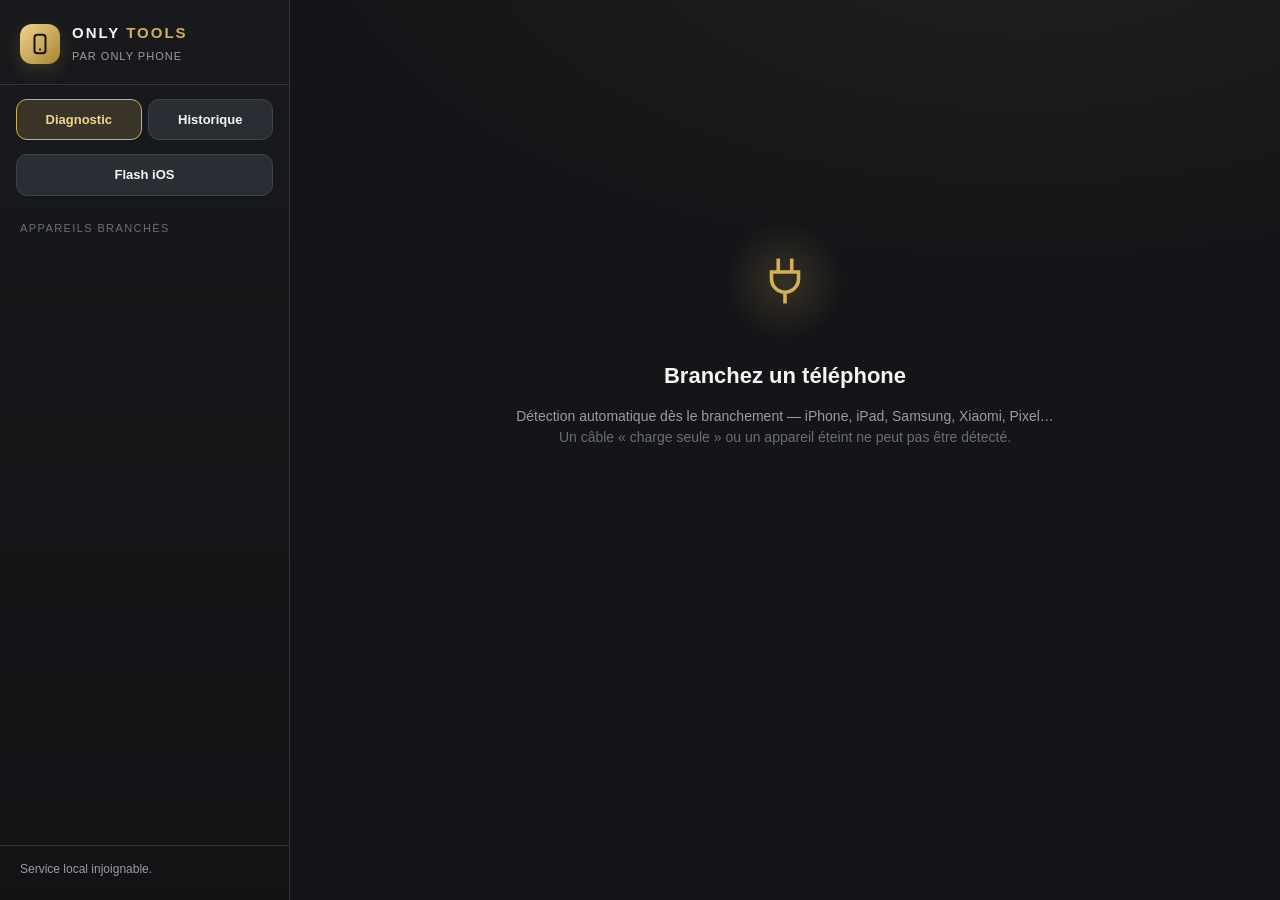
==== onlyphone/web/index.html @ 9b594a97 "Code et construction de l'installateur Windows" ====
<!doctype html>
<html lang="fr"><head><meta charset="utf-8"><meta name="viewport" content="width=device-width,initial-scale=1">
<title>Only Tools</title><link rel="stylesheet" href="style.css"></head>
<body>
<div class="app">
  <aside class="side">
    <div class="brand"><div class="logo"><svg viewBox="0 0 24 24" fill="none" stroke="currentColor" stroke-width="2.2"><rect x="6" y="2" width="12" height="20" rx="3"/><path d="M11 18h2"/></svg></div>
      <div><b>ONLY <span>TOOLS</span></b><small>par Only Phone</small></div></div>
    <div class="navs"><button id="tab-diag" class="active">Diagnostic</button><button id="tab-hist">Historique</button></div>
    <div class="navs" style="padding-top:0"><button id="tab-flash">Flash iOS</button></div>
    <div class="sec-title">Appareils branchés</div>
    <div id="devlist" class="devlist"></div>
    <div class="side-foot"><div id="toolsinfo"></div><div id="upd" style="margin-top:8px"></div></div>
  </aside>

  <main class="main">
    <div class="wrap" id="view-diag">
      <div id="nodevice" class="empty"><div>
        <div class="plug" style="margin:auto"><svg viewBox="0 0 24 24" fill="none" stroke="currentColor" stroke-width="1.6"><path d="M9 2v6M15 2v6M6 8h12v3a6 6 0 0 1-12 0V8zM12 17v5"/></svg></div>
        <h1>Branchez un téléphone</h1>
        <p>Détection automatique dès le branchement — iPhone, iPad, Samsung, Xiaomi, Pixel…<br>
        <span style="color:var(--dim)">Un câble « charge seule » ou un appareil éteint ne peut pas être détecté.</span></p></div></div>

      <div id="device" class="hidden">
        <div class="card"><div class="hero">
          <div id="phone-art" class="phone-art"></div>
          <div><h1 id="d-title"></h1><div class="sub" id="d-sub"></div><div class="chips" id="d-chips"></div></div>
          <div class="actions">
            <button id="btn-exitrec" class="primary hidden">Sortir du mode Récupération</button>
            <button id="btn-pair" class="hidden">Demander l'autorisation (« Se fier »)</button>
            <button id="btn-diag" class="primary">Diagnostic complet</button>
            <button id="btn-charge">Test de charge (20 s)</button>
            <button id="btn-export" class="ghost">Exporter le rapport</button>
          </div></div>
          <div id="d-hints" style="margin-top:12px"></div><div id="d-flash"></div>
          <div class="row" id="bl-row" style="margin-top:12px">
            <b style="color:var(--gold)">Blacklist</b><span id="bl-status"></span>
            <input id="bl-imei" placeholder="IMEI (15 chiffres)" maxlength="15" style="width:190px">
            <button id="bl-check">Vérifier</button>
            <button id="bl-clean" class="hidden">Clean</button><button id="bl-bad" class="hidden">Blacklisté</button></div>
        </div>

        <div class="card"><h2><svg viewBox="0 0 24 24" fill="none" stroke="currentColor" stroke-width="2"><rect x="2" y="7" width="18" height="10" rx="2"/><path d="M22 11v2"/></svg>Batterie</h2><div id="battery"></div></div>

        <div class="card hidden" id="panic-card"><h2>Panics (redémarrages) — surveillance automatique</h2><div id="panic-auto"></div></div>

        <div class="card hidden" id="charge-card"><h2>Test de charge</h2>
          <svg id="chart" class="chart" viewBox="0 0 600 170" preserveAspectRatio="none"></svg>
          <div id="charge-sum" class="note"></div></div>

        <div class="card"><h2>Informations appareil</h2><div class="grid" id="d-grid"></div></div>

        <div class="card hidden" id="progress-panel"><h2>Diagnostic en cours</h2>
          <div class="bar"><i id="bar" style="width:0"></i></div><p id="step" class="note"></p></div>

        <div id="results" class="hidden">
          <div class="card"><h2>Causes possibles &amp; recommandations</h2><div id="hyps"></div></div>
          <div class="two">
            <div class="card"><h2>Indices observés</h2><div id="evidence"></div></div>
            <div class="card"><h2>Rapports de panic iPhone</h2><div id="panics"><p class="note">Non applicable.</p></div></div>
          </div>
          <div class="card" id="tests-card"><h2>Tests guidés</h2><div id="tests"></div>
            <div class="row" style="margin-top:14px;justify-content:flex-end"><button id="btn-save-tests">Enregistrer les tests</button>
            <button id="btn-pdf" class="primary">Rapport PDF</button></div></div>
          <div class="card"><h2>Limites de ce diagnostic</h2><ul id="limits" class="note"></ul></div>
        </div>
        <div class="card"><div class="row"><input id="ticket" placeholder="Réf. ticket (facultatif)" maxlength="60" style="flex:1">
          <label class="note" style="margin:0"><input type="checkbox" id="consent"> Conserver les journaux bruts (consentement client)</label></div></div>
      </div>
    </div>

    <div class="wrap hidden" id="view-flash">
      <div id="f-last"></div>
      <div class="card"><h2>Appareil cible</h2><div id="f-target"></div>
        <div class="row" style="margin-top:12px">
          <button id="f-enter">Entrer en mode Récupération</button><button id="f-exit">Sortir du mode Récupération / DFU</button>
          <button id="f-detect">Détecter un iPhone en Récupération / DFU</button></div>
        <div class="hyp" style="margin-top:14px"><h3>Restauration Apple (même moteur que le Finder) — DFU, Récupération, « Debug USB »</h3>
          <div id="cfg-box" class="note"></div></div>
        <details style="margin-top:12px"><summary class="note" style="cursor:pointer">Guide : mettre l'iPhone en mode DFU (impossible par logiciel)</summary>
          <ul class="note">
            <li><b>iPhone 8 et ultérieurs (SE 2/3 inclus)</b> : branché, appuyer/relâcher Volume +, appuyer/relâcher Volume −, maintenir le bouton latéral ~10 s jusqu'à l'écran noir, puis maintenir aussi Volume − 5 s, relâcher le bouton latéral en gardant Volume − ~10 s. Écran noir = DFU ; logo câble = Récupération.</li>
            <li><b>iPhone 7 / 7 Plus</b> : maintenir bouton latéral + Volume − 8 s, relâcher le latéral en gardant Volume − ~10 s.</li>
            <li><b>iPhone 6s et antérieurs</b> : maintenir bouton principal + bouton latéral/haut 8 s, relâcher le latéral en gardant le bouton principal ~10 s.</li>
            <li>Puis cliquer « Détecter un iPhone en Récupération / DFU ».</li></ul></details></div>
      <div class="card"><h2>iPhone qui ne démarre pas — assistant panne</h2>
        <div class="row"><input id="dp-code" placeholder="Code d'erreur Finder/iTunes (ex. 4013)" style="width:260px">
          <select id="dp-amp" style="background:var(--bg2);color:var(--text);border:1px solid var(--line2);border-radius:10px;padding:9px"><option value="">Ampèremètre : non mesuré</option></select>
          <button id="dp-go">Analyser</button></div>
        <div id="dp-res"></div></div>
      <div class="card"><h2>Firmwares disponibles (serveurs Apple)</h2>
        <p class="note">Seuls les firmwares <b>signés</b> par Apple peuvent être installés. Taille : 6 à 12 Go chacun.</p><div id="f-list" class="note">Sélectionnez un iPhone.</div></div>
      <div class="card"><h2>Bibliothèque locale</h2><div id="f-lib"></div><p class="note" id="f-dir"></p></div>
      <div class="card"><h2>Lancer le flash</h2>
        <div class="row"><label><input type="radio" name="f-mode" value="restore-update" checked> <b>Conserver les données</b> (mise à jour / réparation iOS)</label>
          <label><input type="radio" name="f-mode" value="restore-erase"> <b>Effacer tout</b> (restauration usine)</label></div>
        <div class="alert warn" style="margin-top:10px"><div>Avant de flasher : sauvegarde du client, batterie ≥ 30 %, câble d'origine, ne pas débrancher.
          L'effacement est <b>irréversible</b>. Après une restauration, le verrouillage d'activation iCloud reste actif : le client doit connaître son identifiant Apple.</div></div>
        <div class="row" style="margin-top:10px"><input id="f-confirm" placeholder="Tapez FLASH pour confirmer" style="flex:1"><button id="f-go" class="primary">Lancer le flash</button></div>
        <p class="note" id="f-phrase"></p>
        <div id="f-prog" class="hidden"><div class="bar"><i id="f-bar" style="width:0"></i></div><p class="note" id="f-step"></p></div></div>
    </div>

    <div class="wrap hidden" id="view-hist">
      <div class="card"><h2>Historique local</h2>
        <div class="row"><input id="h-q" placeholder="Marque, modèle, ticket…" style="flex:1"><input id="h-date" type="date"><button id="h-go" class="primary">Rechercher</button></div>
        <table style="margin-top:14px"><thead><tr><th>Date</th><th>Appareil</th><th>Type</th><th>Ticket</th><th>Causes / résultat</th><th></th></tr></thead><tbody id="h-rows"></tbody></table>
      </div>
    </div>
  </main>
</div>
<div id="toast"></div>
<script src="app.js"></script>
</body></html>
---- onlyphone/web/style.css ----
:root{
  --bg:#141518;--bg2:#1b1d21;--card:#212328;--card2:#2a2d33;--line:#33363d;--line2:#3e424a;
  --text:#f5f5f4;--muted:#9a9ca3;--dim:#6b6e76;
  --gold:#d4af5a;--gold2:#f0d48e;--gold3:#a8842f;--goldglow:rgba(212,175,90,.18);
  --ok:#4ade80;--okbg:rgba(74,222,128,.12);--warn:#fbbf24;--warnbg:rgba(251,191,36,.12);
  --bad:#f87171;--badbg:rgba(248,113,113,.12);--info:#93c5fd;--infobg:rgba(147,197,253,.12);
  --r:16px;--shadow:0 10px 30px rgba(0,0,0,.35);
}
*{box-sizing:border-box}
html,body{height:100%}
body{margin:0;background:radial-gradient(1200px 600px at 80% -10%,rgba(212,175,90,.07),transparent 60%),var(--bg);
  color:var(--text);font:14px/1.5 -apple-system,BlinkMacSystemFont,"SF Pro Text","Segoe UI",Roboto,sans-serif;-webkit-font-smoothing:antialiased}
.app{display:grid;grid-template-columns:290px 1fr;height:100vh}
/* ---- Barre latérale ---- */
.side{background:linear-gradient(180deg,#18191c,#121315);border-right:1px solid var(--line);display:flex;flex-direction:column;min-height:0}
.brand{padding:22px 20px 18px;display:flex;align-items:center;gap:12px;border-bottom:1px solid var(--line)}
.logo{width:40px;height:40px;border-radius:12px;background:linear-gradient(135deg,var(--gold2),var(--gold3));display:grid;place-items:center;
  box-shadow:0 6px 18px var(--goldglow)}
.logo svg{width:22px;height:22px;color:#1a1408}
.brand b{display:block;font-size:15px;letter-spacing:2px}.brand b span{color:var(--gold)}
.brand small{color:var(--muted);font-size:11px;letter-spacing:1px;text-transform:uppercase}
.navs{display:flex;gap:6px;padding:14px 16px}
.navs button{flex:1}
.sec-title{font-size:11px;text-transform:uppercase;letter-spacing:1.4px;color:var(--dim);padding:6px 20px;margin-top:4px}
.devlist{padding:4px 12px;overflow:auto;flex:1}
.dev{display:flex;gap:12px;align-items:center;padding:12px;border-radius:14px;cursor:pointer;border:1px solid transparent;margin-bottom:6px;transition:.15s}
.dev:hover{background:var(--card)}
.dev.sel{background:linear-gradient(135deg,rgba(212,175,90,.14),rgba(212,175,90,.04));border-color:rgba(212,175,90,.45)}
.dev .ic{width:38px;height:38px;border-radius:11px;background:var(--card2);display:grid;place-items:center;flex:none}
.dev .ic svg{width:20px;height:20px;color:var(--gold)}
.dev b{display:block;font-size:13.5px;white-space:nowrap;overflow:hidden;text-overflow:ellipsis;max-width:170px}
.dev small{color:var(--muted);font-size:12px}
.side-foot{padding:14px 20px;border-top:1px solid var(--line);font-size:12px;color:var(--muted)}
.tool{display:flex;justify-content:space-between;margin:3px 0}.tool i{font-style:normal}
.dot{display:inline-block;width:8px;height:8px;border-radius:50%;margin-right:6px;background:var(--dim)}
.dot.on{background:var(--ok);box-shadow:0 0 8px var(--ok)}.dot.off{background:var(--bad)}
/* ---- Contenu ---- */
.main{overflow:auto;padding:26px 30px 60px}
.wrap{max-width:1180px;margin:auto}
.card{background:linear-gradient(180deg,var(--card),#1e2025);border:1px solid var(--line);border-radius:var(--r);padding:20px 22px;box-shadow:var(--shadow);margin-bottom:18px}
.card h2{margin:0 0 14px;font-size:12px;letter-spacing:1.6px;text-transform:uppercase;color:var(--gold);display:flex;align-items:center;gap:8px}
.card h2 svg{width:16px;height:16px}
.hero{display:grid;grid-template-columns:auto 1fr auto;gap:22px;align-items:center}
.phone-art{width:78px;height:132px;border-radius:18px;border:2px solid var(--line2);background:linear-gradient(160deg,#2c2f36,#17181b);position:relative;box-shadow:inset 0 0 0 4px #0e0f11}
.phone-art:after{content:"";position:absolute;top:8px;left:50%;transform:translateX(-50%);width:26px;height:6px;border-radius:4px;background:#0e0f11}
.phone-art.android:after{width:7px;height:7px;border-radius:50%}
.hero h1{margin:0;font-size:26px;letter-spacing:.2px}
.hero .sub{color:var(--muted);margin-top:4px}
.chips{display:flex;gap:8px;flex-wrap:wrap;margin-top:12px}
.pill{display:inline-flex;align-items:center;gap:6px;padding:4px 11px;border-radius:999px;font-size:12px;font-weight:600;border:1px solid transparent}
.pill.ok{background:var(--okbg);color:var(--ok);border-color:rgba(74,222,128,.3)}
.pill.warn{background:var(--warnbg);color:var(--warn);border-color:rgba(251,191,36,.3)}
.pill.bad{background:var(--badbg);color:var(--bad);border-color:rgba(248,113,113,.3)}
.pill.info{background:var(--infobg);color:var(--info);border-color:rgba(147,197,253,.3)}
.pill.gold{background:var(--goldglow);color:var(--gold2);border-color:rgba(212,175,90,.35)}
.actions{display:flex;flex-direction:column;gap:8px;min-width:210px}
button,.btn{font:inherit;font-weight:600;font-size:13px;border-radius:11px;padding:10px 16px;cursor:pointer;border:1px solid var(--line2);
  background:var(--card2);color:var(--text);transition:.15s;display:inline-flex;align-items:center;justify-content:center;gap:8px;text-decoration:none}
button:hover,.btn:hover{border-color:var(--gold);color:var(--gold2)}
button:disabled{opacity:.4;cursor:not-allowed;border-color:var(--line2);color:var(--text)}
button.primary{background:linear-gradient(135deg,var(--gold2),var(--gold) 55%,var(--gold3));color:#1b1406;border:0;box-shadow:0 8px 22px var(--goldglow)}
button.primary:hover{filter:brightness(1.07);color:#1b1406}
button.ghost{background:transparent}
.navs button.active{border-color:var(--gold);color:var(--gold2);background:var(--goldglow)}
.grid{display:grid;grid-template-columns:repeat(auto-fill,minmax(190px,1fr));gap:10px}
.kv{background:var(--bg2);border:1px solid var(--line);border-radius:12px;padding:11px 13px;min-width:0}
.kv span{display:block;color:var(--muted);font-size:11.5px;margin-bottom:2px}
.kv b{font-size:14.5px;word-break:break-all}
.kv .copy{cursor:copy}.kv .copy:hover{color:var(--gold2)}
.na{color:var(--dim);font-weight:500}
/* ---- Batterie ---- */
.bat{display:grid;grid-template-columns:auto auto 1fr;gap:26px;align-items:center}
.gauge{position:relative;width:150px;height:150px}
.gauge svg{transform:rotate(-90deg)}
.gauge .val{position:absolute;inset:0;display:grid;place-items:center;text-align:center}
.gauge .val b{font-size:30px;display:block;line-height:1}.gauge .val small{color:var(--muted);font-size:11.5px}
.bat-side{display:grid;grid-template-columns:repeat(auto-fill,minmax(150px,1fr));gap:10px}
.note{font-size:12.5px;color:var(--muted);margin-top:12px}
.alert{display:flex;gap:10px;align-items:flex-start;padding:10px 13px;border-radius:11px;margin:7px 0;font-size:13.5px}
.alert.warn{background:var(--warnbg);border:1px solid rgba(251,191,36,.25)}
.alert.bad{background:var(--badbg);border:1px solid rgba(248,113,113,.25)}
.alert.info{background:var(--infobg);border:1px solid rgba(147,197,253,.2)}
.alert svg{width:17px;height:17px;flex:none;margin-top:2px}
/* ---- Progression / résultats ---- */
.bar{height:8px;background:var(--bg2);border-radius:99px;overflow:hidden;border:1px solid var(--line)}
.bar i{display:block;height:100%;background:linear-gradient(90deg,var(--gold3),var(--gold2));transition:width .4s}
.hyp{border:1px solid var(--line);border-left:4px solid var(--dim);border-radius:12px;padding:14px 16px;margin-bottom:10px;background:var(--bg2)}
.hyp.c-élevée{border-left-color:var(--bad)}.hyp.c-moyenne{border-left-color:var(--warn)}.hyp.c-faible{border-left-color:var(--info)}
.hyp h3{margin:0 0 6px;font-size:15px;display:flex;gap:10px;align-items:center;flex-wrap:wrap}
.hyp ol{margin:8px 0 0;padding-left:20px;color:#d6d6d4}.hyp .ev{color:var(--muted);font-size:13px}
.test{display:grid;grid-template-columns:1fr 230px;gap:14px;padding:14px 0;border-bottom:1px solid var(--line)}
.test:last-child{border-bottom:0}.test p{margin:3px 0;color:var(--muted);font-size:13px}
.seg{display:flex;border:1px solid var(--line2);border-radius:10px;overflow:hidden}
.seg label{flex:1;text-align:center;padding:6px 0;font-size:12px;cursor:pointer;color:var(--muted)}
.seg input{display:none}.seg input:checked+span{color:#1b1406;background:var(--gold);display:block;margin:-6px 0;padding:6px 0;font-weight:700}
.seg label+label{border-left:1px solid var(--line2)}
input[type=text],input:not([type]),input[type=date]{background:var(--bg2);color:var(--text);border:1px solid var(--line2);border-radius:10px;padding:9px 12px;font:inherit}
input:focus{outline:none;border-color:var(--gold)}
.row{display:flex;gap:10px;align-items:center;flex-wrap:wrap}
.chart{width:100%;height:170px;background:var(--bg2);border:1px solid var(--line);border-radius:12px}
.panic{padding:10px 12px;border:1px solid var(--line);border-radius:10px;margin-bottom:6px;background:var(--bg2);font-size:13px}
.panic code{color:var(--gold2);font-size:12px;word-break:break-all}
table{width:100%;border-collapse:collapse}td,th{padding:11px 10px;border-bottom:1px solid var(--line);text-align:left}
th{color:var(--muted);font-weight:600;font-size:12px;text-transform:uppercase;letter-spacing:1px}
tr:hover td{background:rgba(255,255,255,.02)}
.empty{display:grid;place-items:center;text-align:center;min-height:70vh;color:var(--muted)}
.empty .plug{width:120px;height:120px;border-radius:50%;display:grid;place-items:center;background:radial-gradient(circle,var(--goldglow),transparent 70%);
  animation:pulse 2.4s ease-in-out infinite}
.empty .plug svg{width:54px;height:54px;color:var(--gold)}
.empty h1{color:var(--text);font-size:22px;margin:18px 0 6px}
@keyframes pulse{0%,100%{transform:scale(1);opacity:.85}50%{transform:scale(1.08);opacity:1}}
#toast{position:fixed;right:22px;bottom:22px;display:flex;flex-direction:column;gap:8px;z-index:9}
#toast div{background:var(--card);border:1px solid var(--line2);border-left:3px solid var(--gold);padding:11px 15px;border-radius:12px;box-shadow:var(--shadow);animation:in .25s}
@keyframes in{from{transform:translateY(8px);opacity:0}}
.hidden{display:none!important}
.two{display:grid;grid-template-columns:1fr 1fr;gap:18px}
@media(max-width:980px){.app{grid-template-columns:1fr;height:auto}.side{border-right:0;border-bottom:1px solid var(--line)}.devlist{max-height:200px}.main{overflow:visible}.hero{grid-template-columns:1fr}.bat{grid-template-columns:1fr}.two{grid-template-columns:1fr}}
::-webkit-scrollbar{width:10px}::-webkit-scrollbar-thumb{background:#2c2f35;border-radius:10px}
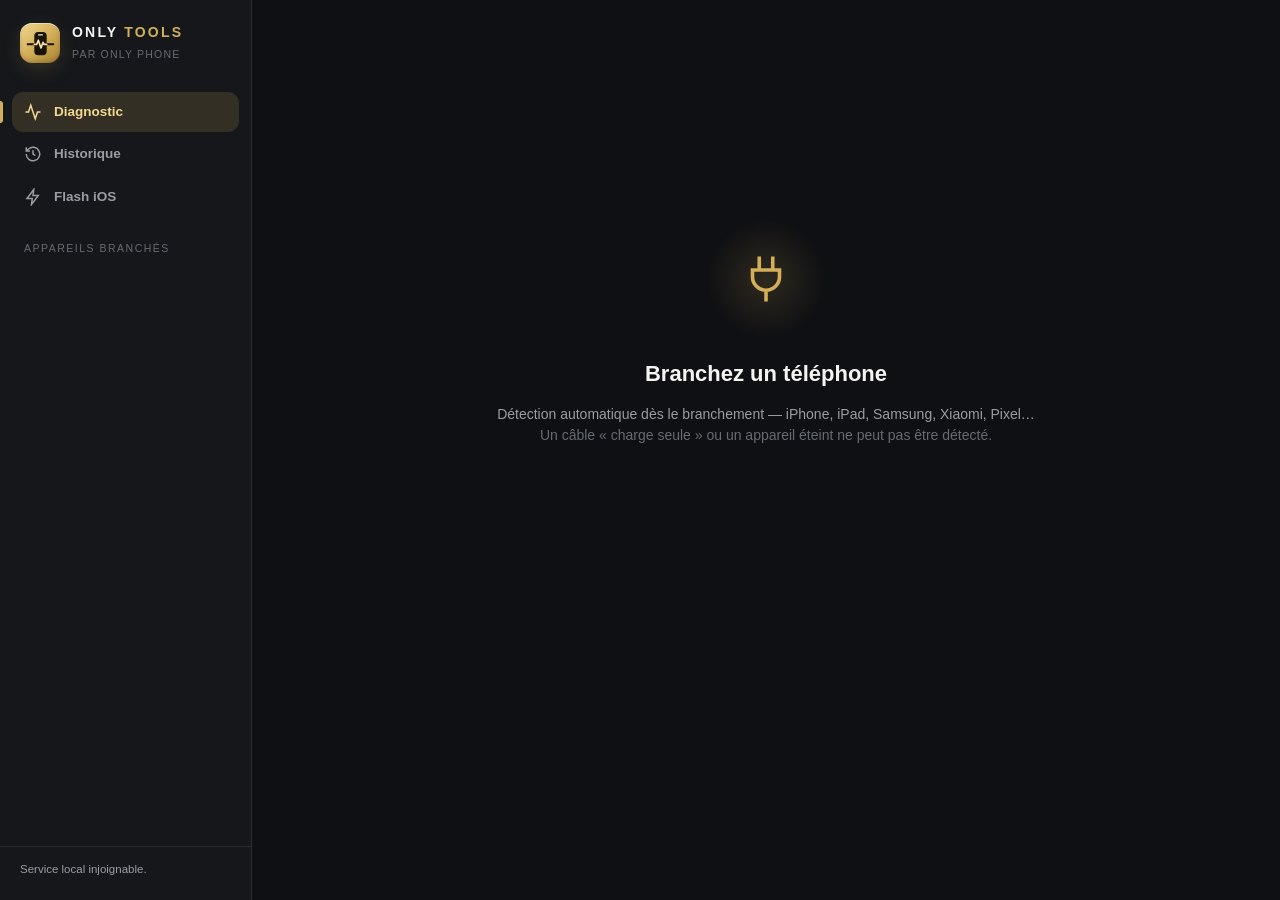
==== commit ef81e96f: "Only Tools 0.6.4 Co-Authored-By: Claude Opus 5.5 <noreply@anthropic.com>" ====
--- a/onlyphone/web/index.html
+++ b/onlyphone/web/index.html
@@ -4,11 +4,16 @@
 <body>
 <div class="app">
   <aside class="side">
-    <div class="brand"><div class="logo"><svg viewBox="0 0 24 24" fill="none" stroke="currentColor" stroke-width="2.2"><rect x="6" y="2" width="12" height="20" rx="3"/><path d="M11 18h2"/></svg></div>
+    <div class="brand"><div class="logo"><svg viewBox="0 0 40 40" fill="none" stroke-linecap="round" stroke-linejoin="round"><rect x="12" y="5" width="16" height="30" rx="5" fill="#1a1408"/>
+      <path d="M17.5 9h5" stroke="#f6e2a8" stroke-width="1.6"/><path d="M3.5 21H12M28 21h8.5" stroke="#1a1408" stroke-width="2.6"/>
+      <path d="M12 21h3.2l2-5.2 3.4 10 2.6-7.2 1.4 2.4H28" stroke="#f6e2a8" stroke-width="2.2"/></svg></div>
       <div><b>ONLY <span>TOOLS</span></b><small>par Only Phone</small></div></div>
-    <div class="navs"><button id="tab-diag" class="active">Diagnostic</button><button id="tab-hist">Historique</button></div>
-    <div class="navs" style="padding-top:0"><button id="tab-flash">Flash iOS</button></div>
-    <div class="sec-title">Appareils branchés</div>
+    <nav class="nav">
+      <button id="tab-diag" class="active"><svg viewBox="0 0 24 24" fill="none" stroke="currentColor" stroke-width="2"><path d="M22 12h-4l-3 9L9 3l-3 9H2"/></svg>Diagnostic</button>
+      <button id="tab-hist"><svg viewBox="0 0 24 24" fill="none" stroke="currentColor" stroke-width="2"><path d="M3 12a9 9 0 1 0 3-6.7L3 8"/><path d="M3 3v5h5M12 7v5l3 2"/></svg>Historique</button>
+      <button id="tab-flash"><svg viewBox="0 0 24 24" fill="none" stroke="currentColor" stroke-width="2"><path d="M13 2 4 14h7l-1 8 9-12h-7z"/></svg>Flash iOS</button>
+    </nav>
+    <div class="sec-title" id="dev-count">Appareils branchés</div>
     <div id="devlist" class="devlist"></div>
     <div class="side-foot"><div id="toolsinfo"></div><div id="upd" style="margin-top:8px"></div></div>
   </aside>
@@ -22,17 +27,18 @@
         <span style="color:var(--dim)">Un câble « charge seule » ou un appareil éteint ne peut pas être détecté.</span></p></div></div>
 
       <div id="device" class="hidden">
-        <div class="card"><div class="hero">
-          <div id="phone-art" class="phone-art"></div>
-          <div><h1 id="d-title"></h1><div class="sub" id="d-sub"></div><div class="chips" id="d-chips"></div></div>
+        <div class="card herocard"><div class="hero">
+          <div class="photo-wrap"><img id="phone-img" class="photo hidden" alt=""><div id="phone-art" class="phone-art"></div></div>
+          <div><h1 id="d-title"></h1><div class="sub" id="d-sub"></div><div class="chips" id="d-chips"></div>
           <div class="actions">
             <button id="btn-exitrec" class="primary hidden">Sortir du mode Récupération</button>
             <button id="btn-pair" class="hidden">Demander l'autorisation (« Se fier »)</button>
-            <button id="btn-diag" class="primary">Diagnostic complet</button>
-            <button id="btn-charge">Test de charge (20 s)</button>
-            <button id="btn-export" class="ghost">Exporter le rapport</button>
+            <button id="btn-diag" class="primary"><svg viewBox="0 0 24 24" fill="none" stroke="currentColor" stroke-width="2.2"><path d="M22 12h-4l-3 9L9 3l-3 9H2"/></svg>Diagnostic complet</button>
+            <button id="btn-charge"><svg viewBox="0 0 24 24" fill="none" stroke="currentColor" stroke-width="2"><path d="M13 2 4 14h7l-1 8 9-12h-7z"/></svg>Test de charge (20 s)</button>
+            <button id="btn-export" class="ghost"><svg viewBox="0 0 24 24" fill="none" stroke="currentColor" stroke-width="2"><path d="M6 9V2h12v7M6 18H4a2 2 0 0 1-2-2v-5a2 2 0 0 1 2-2h16a2 2 0 0 1 2 2v5a2 2 0 0 1-2 2h-2"/><rect x="6" y="14" width="12" height="8"/></svg>Rapport PDF</button>
           </div></div>
-          <div id="d-hints" style="margin-top:12px"></div><div id="d-flash"></div>
+          <div class="score hidden" id="hero-score"></div></div>
+          <div id="d-hints" style="margin-top:12px"></div><div id="d-flash"></div><div id="d-loop"></div>
           <div class="row" id="bl-row" style="margin-top:12px">
             <b style="color:var(--gold)">Blacklist</b><span id="bl-status"></span>
             <input id="bl-imei" placeholder="IMEI (15 chiffres)" maxlength="15" style="width:190px">
@@ -42,27 +48,32 @@
 
         <div class="card"><h2><svg viewBox="0 0 24 24" fill="none" stroke="currentColor" stroke-width="2"><rect x="2" y="7" width="18" height="10" rx="2"/><path d="M22 11v2"/></svg>Batterie</h2><div id="battery"></div></div>
 
-        <div class="card hidden" id="panic-card"><h2>Panics (redémarrages) — surveillance automatique</h2><div id="panic-auto"></div></div>
+        <div class="card hidden" id="panic-card"><h2><svg viewBox="0 0 24 24" fill="none" stroke="currentColor" stroke-width="2"><path d="M21 12a9 9 0 1 1-3-6.7L21 8M21 3v5h-5"/></svg>Panics (redémarrages) — surveillance automatique</h2><div id="panic-auto"></div></div>
 
-        <div class="card hidden" id="charge-card"><h2>Test de charge</h2>
+        <div class="card hidden" id="charge-card"><h2><svg viewBox="0 0 24 24" fill="none" stroke="currentColor" stroke-width="2"><path d="M13 2 4 14h7l-1 8 9-12h-7z"/></svg>Test de charge</h2>
           <svg id="chart" class="chart" viewBox="0 0 600 170" preserveAspectRatio="none"></svg>
           <div id="charge-sum" class="note"></div></div>
 
-        <div class="card"><h2>Informations appareil</h2><div class="grid" id="d-grid"></div></div>
+        <div class="card"><h2><svg viewBox="0 0 24 24" fill="none" stroke="currentColor" stroke-width="2"><rect x="6" y="2" width="12" height="20" rx="3"/><path d="M11 18h2"/></svg>Informations appareil</h2><div class="grid" id="d-grid"></div></div>
 
-        <div class="card hidden" id="progress-panel"><h2>Diagnostic en cours</h2>
+        <div class="card hidden" id="progress-panel"><h2><svg viewBox="0 0 24 24" fill="none" stroke="currentColor" stroke-width="2"><path d="M22 12h-4l-3 9L9 3l-3 9H2"/></svg>Diagnostic en cours</h2>
           <div class="bar"><i id="bar" style="width:0"></i></div><p id="step" class="note"></p></div>
 
         <div id="results" class="hidden">
-          <div class="card"><h2>Causes possibles &amp; recommandations</h2><div id="hyps"></div></div>
+          <div class="three">
+            <div class="card"><h2><svg viewBox="0 0 24 24" fill="none" stroke="currentColor" stroke-width="2"><path d="M3 3v18h18M7 14l4-4 3 3 5-6"/></svg><span id="score-title">Bilan</span></h2><div id="score"></div></div>
+            <div class="card"><h2><svg viewBox="0 0 24 24" fill="none" stroke="currentColor" stroke-width="2"><path d="M12 2 4 6v6c0 5 3.5 9 8 10 4.5-1 8-5 8-10V6z"/></svg>Pièces d'origine (indices)</h2><div id="auth"></div></div>
+            <div class="card"><h2><svg viewBox="0 0 24 24" fill="none" stroke="currentColor" stroke-width="2"><path d="M10.3 3.9 1.8 18a2 2 0 0 0 1.7 3h17a2 2 0 0 0 1.7-3L13.7 3.9a2 2 0 0 0-3.4 0zM12 9v4M12 17h.01"/></svg>Pannes connues du modèle</h2><div id="faults"></div></div>
+          </div>
+          <div class="card"><h2><svg viewBox="0 0 24 24" fill="none" stroke="currentColor" stroke-width="2"><circle cx="11" cy="11" r="7"/><path d="m20 20-3.5-3.5"/></svg>Causes possibles &amp; recommandations</h2><div id="hyps"></div></div>
           <div class="two">
-            <div class="card"><h2>Indices observés</h2><div id="evidence"></div></div>
-            <div class="card"><h2>Rapports de panic iPhone</h2><div id="panics"><p class="note">Non applicable.</p></div></div>
+            <div class="card"><h2><svg viewBox="0 0 24 24" fill="none" stroke="currentColor" stroke-width="2"><path d="M9 11l3 3L22 4"/><path d="M21 12v7a2 2 0 0 1-2 2H5a2 2 0 0 1-2-2V5a2 2 0 0 1 2-2h11"/></svg>Indices observés</h2><div id="evidence"></div></div>
+            <div class="card"><h2><svg viewBox="0 0 24 24" fill="none" stroke="currentColor" stroke-width="2"><path d="M21 12a9 9 0 1 1-3-6.7L21 8M21 3v5h-5"/></svg>Rapports de panic iPhone</h2><div id="panics"><p class="note">Non applicable.</p></div></div>
           </div>
-          <div class="card" id="tests-card"><h2>Tests guidés</h2><div id="tests"></div>
+          <div class="card" id="tests-card"><h2><svg viewBox="0 0 24 24" fill="none" stroke="currentColor" stroke-width="2"><path d="M9 6h12M9 12h12M9 18h12M4 6h.01M4 12h.01M4 18h.01"/></svg>Tests guidés</h2><div id="tests"></div>
             <div class="row" style="margin-top:14px;justify-content:flex-end"><button id="btn-save-tests">Enregistrer les tests</button>
             <button id="btn-pdf" class="primary">Rapport PDF</button></div></div>
-          <div class="card"><h2>Limites de ce diagnostic</h2><ul id="limits" class="note"></ul></div>
+          <div class="card"><h2><svg viewBox="0 0 24 24" fill="none" stroke="currentColor" stroke-width="2"><circle cx="12" cy="12" r="9"/><path d="M12 11v6M12 7h.01"/></svg>Limites de ce diagnostic</h2><ul id="limits" class="note"></ul></div>
         </div>
         <div class="card"><div class="row"><input id="ticket" placeholder="Réf. ticket (facultatif)" maxlength="60" style="flex:1">
           <label class="note" style="margin:0"><input type="checkbox" id="consent"> Conserver les journaux bruts (consentement client)</label></div></div>
@@ -70,8 +81,8 @@
     </div>
 
     <div class="wrap hidden" id="view-flash">
-      <div id="f-last"></div>
-      <div class="card"><h2>Appareil cible</h2><div id="f-target"></div>
+      <div id="f-last"></div><div id="f-loop"></div>
+      <div class="card"><h2><svg viewBox="0 0 24 24" fill="none" stroke="currentColor" stroke-width="2"><rect x="6" y="2" width="12" height="20" rx="3"/><path d="M11 18h2"/></svg>Appareil cible</h2><div id="f-target"></div>
         <div class="row" style="margin-top:12px">
           <button id="f-enter">Entrer en mode Récupération</button><button id="f-exit">Sortir du mode Récupération / DFU</button>
           <button id="f-detect">Détecter un iPhone en Récupération / DFU</button></div>
@@ -83,15 +94,15 @@
             <li><b>iPhone 7 / 7 Plus</b> : maintenir bouton latéral + Volume − 8 s, relâcher le latéral en gardant Volume − ~10 s.</li>
             <li><b>iPhone 6s et antérieurs</b> : maintenir bouton principal + bouton latéral/haut 8 s, relâcher le latéral en gardant le bouton principal ~10 s.</li>
             <li>Puis cliquer « Détecter un iPhone en Récupération / DFU ».</li></ul></details></div>
-      <div class="card"><h2>iPhone qui ne démarre pas — assistant panne</h2>
+      <div class="card"><h2><svg viewBox="0 0 24 24" fill="none" stroke="currentColor" stroke-width="2"><path d="M10.3 3.9 1.8 18a2 2 0 0 0 1.7 3h17a2 2 0 0 0 1.7-3L13.7 3.9a2 2 0 0 0-3.4 0zM12 9v4M12 17h.01"/></svg>iPhone qui ne démarre pas — assistant panne</h2>
         <div class="row"><input id="dp-code" placeholder="Code d'erreur Finder/iTunes (ex. 4013)" style="width:260px">
           <select id="dp-amp" style="background:var(--bg2);color:var(--text);border:1px solid var(--line2);border-radius:10px;padding:9px"><option value="">Ampèremètre : non mesuré</option></select>
           <button id="dp-go">Analyser</button></div>
         <div id="dp-res"></div></div>
-      <div class="card"><h2>Firmwares disponibles (serveurs Apple)</h2>
+      <div class="card"><h2><svg viewBox="0 0 24 24" fill="none" stroke="currentColor" stroke-width="2"><path d="M12 3v12M7 10l5 5 5-5M5 21h14"/></svg>Firmwares disponibles (serveurs Apple)</h2>
         <p class="note">Seuls les firmwares <b>signés</b> par Apple peuvent être installés. Taille : 6 à 12 Go chacun.</p><div id="f-list" class="note">Sélectionnez un iPhone.</div></div>
-      <div class="card"><h2>Bibliothèque locale</h2><div id="f-lib"></div><p class="note" id="f-dir"></p></div>
-      <div class="card"><h2>Lancer le flash</h2>
+      <div class="card"><h2><svg viewBox="0 0 24 24" fill="none" stroke="currentColor" stroke-width="2"><path d="M3 7a2 2 0 0 1 2-2h4l2 2h8a2 2 0 0 1 2 2v8a2 2 0 0 1-2 2H5a2 2 0 0 1-2-2z"/></svg>Bibliothèque locale</h2><div id="f-lib"></div><p class="note" id="f-dir"></p></div>
+      <div class="card"><h2><svg viewBox="0 0 24 24" fill="none" stroke="currentColor" stroke-width="2"><path d="M13 2 4 14h7l-1 8 9-12h-7z"/></svg>Lancer le flash</h2>
         <div class="row"><label><input type="radio" name="f-mode" value="restore-update" checked> <b>Conserver les données</b> (mise à jour / réparation iOS)</label>
           <label><input type="radio" name="f-mode" value="restore-erase"> <b>Effacer tout</b> (restauration usine)</label></div>
         <div class="alert warn" style="margin-top:10px"><div>Avant de flasher : sauvegarde du client, batterie ≥ 30 %, câble d'origine, ne pas débrancher.
@@ -102,7 +113,7 @@
     </div>
 
     <div class="wrap hidden" id="view-hist">
-      <div class="card"><h2>Historique local</h2>
+      <div class="card"><h2><svg viewBox="0 0 24 24" fill="none" stroke="currentColor" stroke-width="2"><path d="M3 12a9 9 0 1 0 3-6.7L3 8"/><path d="M3 3v5h5M12 7v5l3 2"/></svg>Historique local</h2>
         <div class="row"><input id="h-q" placeholder="Marque, modèle, ticket…" style="flex:1"><input id="h-date" type="date"><button id="h-go" class="primary">Rechercher</button></div>
         <table style="margin-top:14px"><thead><tr><th>Date</th><th>Appareil</th><th>Type</th><th>Ticket</th><th>Causes / résultat</th><th></th></tr></thead><tbody id="h-rows"></tbody></table>
       </div>
@@ -110,5 +121,8 @@
   </main>
 </div>
 <div id="toast"></div>
+<div id="upd-modal" class="hidden" style="position:fixed;inset:0;background:rgba(10,10,12,.82);display:grid;place-items:center;z-index:50">
+  <div class="card" style="max-width:460px;text-align:center"><div class="plug" style="margin:auto;width:90px;height:90px"><div class="logo" style="margin:auto"><svg viewBox="0 0 24 24" fill="none" stroke="currentColor" stroke-width="2.2"><path d="M12 3v12M7 10l5 5 5-5M5 21h14"/></svg></div></div>
+  <h2 style="justify-content:center;margin-top:14px" id="upd-title">Mise à jour</h2><p id="upd-text" class="note"></p><div id="upd-btns" class="row" style="justify-content:center"></div></div></div>
 <script src="app.js"></script>
 </body></html>
--- a/onlyphone/web/style.css
+++ b/onlyphone/web/style.css
@@ -1,90 +1,127 @@
 :root{
-  --bg:#141518;--bg2:#1b1d21;--card:#212328;--card2:#2a2d33;--line:#33363d;--line2:#3e424a;
-  --text:#f5f5f4;--muted:#9a9ca3;--dim:#6b6e76;
-  --gold:#d4af5a;--gold2:#f0d48e;--gold3:#a8842f;--goldglow:rgba(212,175,90,.18);
-  --ok:#4ade80;--okbg:rgba(74,222,128,.12);--warn:#fbbf24;--warnbg:rgba(251,191,36,.12);
-  --bad:#f87171;--badbg:rgba(248,113,113,.12);--info:#93c5fd;--infobg:rgba(147,197,253,.12);
-  --r:16px;--shadow:0 10px 30px rgba(0,0,0,.35);
+  --bg:#0f1013;--bg2:#15171b;--card:#1a1c21;--card2:#22252b;--line:#2a2d34;--line2:#363a42;
+  --text:#f4f4f2;--muted:#9a9ca3;--dim:#666a73;
+  --gold:#d4af5a;--gold2:#f2d892;--gold3:#a8842f;--goldglow:rgba(212,175,90,.16);
+  --ok:#4ade80;--okbg:rgba(74,222,128,.1);--warn:#fbbf24;--warnbg:rgba(251,191,36,.1);
+  --bad:#f87171;--badbg:rgba(248,113,113,.1);--info:#93c5fd;--infobg:rgba(147,197,253,.1);
+  --r:18px;--shadow:0 10px 30px rgba(0,0,0,.3);
 }
 *{box-sizing:border-box}
 html,body{height:100%}
-body{margin:0;background:radial-gradient(1200px 600px at 80% -10%,rgba(212,175,90,.07),transparent 60%),var(--bg);
-  color:var(--text);font:14px/1.5 -apple-system,BlinkMacSystemFont,"SF Pro Text","Segoe UI",Roboto,sans-serif;-webkit-font-smoothing:antialiased}
-.app{display:grid;grid-template-columns:290px 1fr;height:100vh}
+body{margin:0;background:var(--bg);color:var(--text);font:14px/1.5 -apple-system,BlinkMacSystemFont,"SF Pro Text","Segoe UI",Roboto,sans-serif;
+  -webkit-font-smoothing:antialiased;font-variant-numeric:tabular-nums}
+svg{flex:none}
+.app{display:grid;grid-template-columns:252px 1fr;height:100vh}
 /* ---- Barre latérale ---- */
-.side{background:linear-gradient(180deg,#18191c,#121315);border-right:1px solid var(--line);display:flex;flex-direction:column;min-height:0}
-.brand{padding:22px 20px 18px;display:flex;align-items:center;gap:12px;border-bottom:1px solid var(--line)}
-.logo{width:40px;height:40px;border-radius:12px;background:linear-gradient(135deg,var(--gold2),var(--gold3));display:grid;place-items:center;
-  box-shadow:0 6px 18px var(--goldglow)}
-.logo svg{width:22px;height:22px;color:#1a1408}
-.brand b{display:block;font-size:15px;letter-spacing:2px}.brand b span{color:var(--gold)}
-.brand small{color:var(--muted);font-size:11px;letter-spacing:1px;text-transform:uppercase}
-.navs{display:flex;gap:6px;padding:14px 16px}
-.navs button{flex:1}
-.sec-title{font-size:11px;text-transform:uppercase;letter-spacing:1.4px;color:var(--dim);padding:6px 20px;margin-top:4px}
-.devlist{padding:4px 12px;overflow:auto;flex:1}
-.dev{display:flex;gap:12px;align-items:center;padding:12px;border-radius:14px;cursor:pointer;border:1px solid transparent;margin-bottom:6px;transition:.15s}
+.side{background:var(--bg2);border-right:1px solid var(--line);display:flex;flex-direction:column;min-height:0}
+.brand{padding:22px 20px;display:flex;align-items:center;gap:12px}
+.logo{width:40px;height:40px;border-radius:12px;background:linear-gradient(140deg,var(--gold2),var(--gold) 50%,var(--gold3));display:grid;place-items:center;flex:none;
+  box-shadow:0 6px 20px var(--goldglow),inset 0 1px 0 rgba(255,255,255,.45),inset 0 -2px 4px rgba(0,0,0,.18)}
+.logo svg{width:31px;height:31px}
+.brand b{display:block;font-size:14px;letter-spacing:2.2px}.brand b span{color:var(--gold)}
+.brand small{color:var(--dim);font-size:10.5px;letter-spacing:1.2px;text-transform:uppercase}
+.nav{padding:6px 12px;display:flex;flex-direction:column;gap:2px}
+.nav button{justify-content:flex-start;gap:12px;padding:10px 12px;border:0;border-radius:11px;background:transparent;color:var(--muted);font-size:13.5px;position:relative}
+.nav button svg{width:18px;height:18px}
+.nav button:hover{background:var(--card);color:var(--text)}
+.nav button.active{background:var(--goldglow);color:var(--gold2)}
+.nav button.active:before{content:"";position:absolute;left:-12px;top:9px;bottom:9px;width:3px;border-radius:0 3px 3px 0;background:var(--gold)}
+.sec-title{font-size:10.5px;text-transform:uppercase;letter-spacing:1.5px;color:var(--dim);padding:18px 24px 8px}
+.devlist{padding:0 12px;overflow:auto;flex:1}
+.dev{display:flex;gap:11px;align-items:center;padding:11px;border-radius:13px;cursor:pointer;border:1px solid transparent;margin-bottom:6px;transition:.15s}
 .dev:hover{background:var(--card)}
-.dev.sel{background:linear-gradient(135deg,rgba(212,175,90,.14),rgba(212,175,90,.04));border-color:rgba(212,175,90,.45)}
-.dev .ic{width:38px;height:38px;border-radius:11px;background:var(--card2);display:grid;place-items:center;flex:none}
-.dev .ic svg{width:20px;height:20px;color:var(--gold)}
-.dev b{display:block;font-size:13.5px;white-space:nowrap;overflow:hidden;text-overflow:ellipsis;max-width:170px}
-.dev small{color:var(--muted);font-size:12px}
-.side-foot{padding:14px 20px;border-top:1px solid var(--line);font-size:12px;color:var(--muted)}
+.dev.sel{background:var(--card);border-color:var(--line2)}
+.dev .ic{width:34px;height:34px;border-radius:10px;background:var(--card2);display:grid;place-items:center;flex:none;position:relative}
+.dev .ic svg{width:18px;height:18px;color:var(--gold)}
+.dev .ic i{position:absolute;right:-2px;bottom:-2px;width:10px;height:10px;border-radius:50%;background:var(--dim);border:2px solid var(--bg2)}
+.dev .ic i.ok{background:var(--ok)}.dev .ic i.warn{background:var(--warn)}.dev .ic i.bad{background:var(--bad)}
+.dev b{display:block;font-size:13px;white-space:nowrap;overflow:hidden;text-overflow:ellipsis;max-width:160px}
+.dev small{color:var(--muted);font-size:11.5px}
+.mini{height:3px;border-radius:3px;background:var(--line);margin-top:5px;overflow:hidden;width:120px}.mini i{display:block;height:100%}
+.side-foot{padding:14px 20px;border-top:1px solid var(--line);font-size:11.5px;color:var(--muted)}
 .tool{display:flex;justify-content:space-between;margin:3px 0}.tool i{font-style:normal}
-.dot{display:inline-block;width:8px;height:8px;border-radius:50%;margin-right:6px;background:var(--dim)}
+.dot{display:inline-block;width:7px;height:7px;border-radius:50%;margin-right:7px;background:var(--dim)}
 .dot.on{background:var(--ok);box-shadow:0 0 8px var(--ok)}.dot.off{background:var(--bad)}
 /* ---- Contenu ---- */
-.main{overflow:auto;padding:26px 30px 60px}
-.wrap{max-width:1180px;margin:auto}
-.card{background:linear-gradient(180deg,var(--card),#1e2025);border:1px solid var(--line);border-radius:var(--r);padding:20px 22px;box-shadow:var(--shadow);margin-bottom:18px}
-.card h2{margin:0 0 14px;font-size:12px;letter-spacing:1.6px;text-transform:uppercase;color:var(--gold);display:flex;align-items:center;gap:8px}
-.card h2 svg{width:16px;height:16px}
-.hero{display:grid;grid-template-columns:auto 1fr auto;gap:22px;align-items:center}
-.phone-art{width:78px;height:132px;border-radius:18px;border:2px solid var(--line2);background:linear-gradient(160deg,#2c2f36,#17181b);position:relative;box-shadow:inset 0 0 0 4px #0e0f11}
-.phone-art:after{content:"";position:absolute;top:8px;left:50%;transform:translateX(-50%);width:26px;height:6px;border-radius:4px;background:#0e0f11}
-.phone-art.android:after{width:7px;height:7px;border-radius:50%}
-.hero h1{margin:0;font-size:26px;letter-spacing:.2px}
-.hero .sub{color:var(--muted);margin-top:4px}
-.chips{display:flex;gap:8px;flex-wrap:wrap;margin-top:12px}
-.pill{display:inline-flex;align-items:center;gap:6px;padding:4px 11px;border-radius:999px;font-size:12px;font-weight:600;border:1px solid transparent}
-.pill.ok{background:var(--okbg);color:var(--ok);border-color:rgba(74,222,128,.3)}
-.pill.warn{background:var(--warnbg);color:var(--warn);border-color:rgba(251,191,36,.3)}
-.pill.bad{background:var(--badbg);color:var(--bad);border-color:rgba(248,113,113,.3)}
-.pill.info{background:var(--infobg);color:var(--info);border-color:rgba(147,197,253,.3)}
-.pill.gold{background:var(--goldglow);color:var(--gold2);border-color:rgba(212,175,90,.35)}
-.actions{display:flex;flex-direction:column;gap:8px;min-width:210px}
-button,.btn{font:inherit;font-weight:600;font-size:13px;border-radius:11px;padding:10px 16px;cursor:pointer;border:1px solid var(--line2);
+.main{overflow:auto;padding:24px 30px 60px;min-width:0}
+.wrap{max-width:1200px;margin:auto}
+.card{background:var(--card);border:1px solid var(--line);border-radius:var(--r);padding:20px 22px;margin-bottom:18px}
+.card h2{margin:0 0 16px;font-size:11.5px;letter-spacing:1.5px;text-transform:uppercase;color:var(--muted);display:flex;align-items:center;gap:9px;font-weight:700}
+.card h2 svg{width:26px;height:26px;padding:5.5px;border-radius:8px;background:var(--goldglow);color:var(--gold)}
+/* ---- En-tête appareil ---- */
+.herocard{padding:26px 28px;background:radial-gradient(700px 260px at 0% 0%,rgba(212,175,90,.10),transparent 70%),var(--card)}
+.hero{display:grid;grid-template-columns:auto 1fr auto;gap:28px;align-items:center}
+.photo-wrap{display:grid;place-items:center;min-width:90px}
+.photo{height:180px;width:auto;max-width:240px;object-fit:contain;filter:drop-shadow(0 16px 30px rgba(0,0,0,.55))}
+.phone-art{width:86px;height:170px;border-radius:22px;background:linear-gradient(155deg,#3a3d44,#16171a 60%);position:relative;
+  box-shadow:0 18px 40px rgba(0,0,0,.5),inset 0 0 0 1px #4a4e57,inset 0 0 0 5px #0e0f11}
+.phone-art:after{content:"";position:absolute;top:11px;left:50%;transform:translateX(-50%);width:28px;height:8px;border-radius:6px;background:#000}
+.phone-art.android:after{width:8px;height:8px;border-radius:50%}
+.hero h1{margin:0;font-size:28px;letter-spacing:-.3px}
+.hero .sub{color:var(--muted);margin-top:3px;font-size:13.5px}
+.chips{display:flex;gap:7px;flex-wrap:wrap;margin-top:14px}
+.actions{display:flex;gap:8px;margin-top:18px;flex-wrap:wrap}
+.score{text-align:center;padding-left:28px;border-left:1px solid var(--line);min-width:170px}
+.score .lbl{margin-top:8px;font-weight:700}.score .sm{color:var(--dim);font-size:11.5px}
+.pill{display:inline-flex;align-items:center;gap:6px;padding:3px 10px;border-radius:99px;font-size:11.5px;font-weight:600;border:1px solid transparent;white-space:nowrap}
+.pill:before{content:"";width:6px;height:6px;border-radius:50%;background:currentColor}
+.pill.ok{background:var(--okbg);color:var(--ok);border-color:rgba(74,222,128,.25)}
+.pill.warn{background:var(--warnbg);color:var(--warn);border-color:rgba(251,191,36,.25)}
+.pill.bad{background:var(--badbg);color:var(--bad);border-color:rgba(248,113,113,.25)}
+.pill.info{background:var(--infobg);color:var(--info);border-color:rgba(147,197,253,.25)}
+.pill.gold{background:var(--goldglow);color:var(--gold2);border-color:rgba(212,175,90,.3)}
+button,.btn{font:inherit;font-weight:600;font-size:13px;border-radius:11px;padding:9px 15px;cursor:pointer;border:1px solid var(--line2);
   background:var(--card2);color:var(--text);transition:.15s;display:inline-flex;align-items:center;justify-content:center;gap:8px;text-decoration:none}
+button svg{width:16px;height:16px}
 button:hover,.btn:hover{border-color:var(--gold);color:var(--gold2)}
 button:disabled{opacity:.4;cursor:not-allowed;border-color:var(--line2);color:var(--text)}
-button.primary{background:linear-gradient(135deg,var(--gold2),var(--gold) 55%,var(--gold3));color:#1b1406;border:0;box-shadow:0 8px 22px var(--goldglow)}
+button.primary{background:linear-gradient(135deg,var(--gold2),var(--gold) 55%,var(--gold3));color:#1b1406;border:0;box-shadow:0 8px 24px var(--goldglow)}
 button.primary:hover{filter:brightness(1.07);color:#1b1406}
 button.ghost{background:transparent}
-.navs button.active{border-color:var(--gold);color:var(--gold2);background:var(--goldglow)}
+/* ---- Pièce prioritaire ---- */
+.verdict{display:grid;grid-template-columns:auto 1fr auto;gap:18px;align-items:center;margin:16px 0 0;padding:16px 20px;border:1px solid rgba(212,175,90,.35);
+  border-radius:var(--r);background:linear-gradient(90deg,rgba(212,175,90,.09),transparent 60%),var(--bg2)}
+.verdict .big{width:46px;height:46px;border-radius:13px;background:var(--goldglow);display:grid;place-items:center;color:var(--gold2)}
+.verdict .big svg{width:24px;height:24px}
+.verdict small{color:var(--gold);font-size:10.5px;letter-spacing:1.5px;text-transform:uppercase;font-weight:700}
+.verdict h3{margin:2px 0 3px;font-size:18px}.verdict p{margin:2px 0 0;color:var(--muted);font-size:13px}.verdict p b{color:var(--text)}
+.conf{width:180px;text-align:right}.conf b{font-size:26px;color:var(--gold2)}
+/* ---- Tuiles ---- */
 .grid{display:grid;grid-template-columns:repeat(auto-fill,minmax(190px,1fr));gap:10px}
-.kv{background:var(--bg2);border:1px solid var(--line);border-radius:12px;padding:11px 13px;min-width:0}
+.kv{background:var(--bg2);border:1px solid var(--line);border-radius:13px;padding:11px 14px;min-width:0}
 .kv span{display:block;color:var(--muted);font-size:11.5px;margin-bottom:2px}
-.kv b{font-size:14.5px;word-break:break-all}
+.kv b{font-size:15px;word-break:break-all}
 .kv .copy{cursor:copy}.kv .copy:hover{color:var(--gold2)}
-.na{color:var(--dim);font-weight:500}
+.na{color:var(--dim);font-weight:500;font-size:13.5px}
 /* ---- Batterie ---- */
-.bat{display:grid;grid-template-columns:auto auto 1fr;gap:26px;align-items:center}
-.gauge{position:relative;width:150px;height:150px}
+.bat{display:grid;grid-template-columns:auto auto 1fr;gap:22px;align-items:center}
+.gauge{position:relative;width:130px;height:130px}
 .gauge svg{transform:rotate(-90deg)}
 .gauge .val{position:absolute;inset:0;display:grid;place-items:center;text-align:center}
-.gauge .val b{font-size:30px;display:block;line-height:1}.gauge .val small{color:var(--muted);font-size:11.5px}
-.bat-side{display:grid;grid-template-columns:repeat(auto-fill,minmax(150px,1fr));gap:10px}
+.gauge .val b{font-size:27px;display:block;line-height:1;letter-spacing:-.5px}.gauge .val small{color:var(--muted);font-size:11.5px}
+.score .gauge .val b{font-size:40px}
+.bat-side{display:grid;grid-template-columns:repeat(3,1fr);gap:10px}
 .note{font-size:12.5px;color:var(--muted);margin-top:12px}
 .alert{display:flex;gap:10px;align-items:flex-start;padding:10px 13px;border-radius:11px;margin:7px 0;font-size:13.5px}
 .alert.warn{background:var(--warnbg);border:1px solid rgba(251,191,36,.25)}
 .alert.bad{background:var(--badbg);border:1px solid rgba(248,113,113,.25)}
 .alert.info{background:var(--infobg);border:1px solid rgba(147,197,253,.2)}
 .alert svg{width:17px;height:17px;flex:none;margin-top:2px}
+/* ---- Bilan, pièces, pannes ---- */
+.factor{display:flex;justify-content:space-between;gap:10px;padding:8px 0;border-bottom:1px dashed var(--line);font-size:13px}
+.factor em{font-style:normal;color:var(--bad);font-weight:700;white-space:nowrap}
+.st{display:flex;gap:12px;padding:11px 0;border-bottom:1px solid var(--line)}.st:last-child{border:0;padding-bottom:0}.st:first-child{padding-top:0}
+.st .si{width:30px;height:30px;border-radius:9px;display:grid;place-items:center;flex:none}
+.st .si svg{width:16px;height:16px}
+.si.ok{background:var(--okbg);color:var(--ok)}.si.warn{background:var(--warnbg);color:var(--warn)}.si.bad{background:var(--badbg);color:var(--bad)}.si.info{background:var(--infobg);color:var(--info)}
+.st b{display:flex;gap:8px;align-items:center;flex-wrap:wrap;font-size:13.5px}.st p{margin:2px 0 0;color:var(--muted);font-size:12.5px}
+.fault{border:1px solid var(--line);border-radius:13px;padding:13px 15px;background:var(--bg2);margin-bottom:9px}
+.fault.hit{border-color:rgba(248,113,113,.4);background:linear-gradient(90deg,var(--badbg),transparent 70%),var(--bg2)}
+.fault b{font-size:13.5px;display:flex;gap:8px;align-items:center;flex-wrap:wrap}.fault p{margin:4px 0 0;color:var(--muted);font-size:12.5px}
 /* ---- Progression / résultats ---- */
-.bar{height:8px;background:var(--bg2);border-radius:99px;overflow:hidden;border:1px solid var(--line)}
+.bar{height:6px;background:var(--line);border-radius:99px;overflow:hidden}
 .bar i{display:block;height:100%;background:linear-gradient(90deg,var(--gold3),var(--gold2));transition:width .4s}
-.hyp{border:1px solid var(--line);border-left:4px solid var(--dim);border-radius:12px;padding:14px 16px;margin-bottom:10px;background:var(--bg2)}
+.hyp{border:1px solid var(--line);border-left:4px solid var(--dim);border-radius:13px;padding:14px 16px;margin-bottom:10px;background:var(--bg2)}
 .hyp.c-élevée{border-left-color:var(--bad)}.hyp.c-moyenne{border-left-color:var(--warn)}.hyp.c-faible{border-left-color:var(--info)}
 .hyp h3{margin:0 0 6px;font-size:15px;display:flex;gap:10px;align-items:center;flex-wrap:wrap}
 .hyp ol{margin:8px 0 0;padding-left:20px;color:#d6d6d4}.hyp .ev{color:var(--muted);font-size:13px}
@@ -94,15 +131,15 @@
 .seg label{flex:1;text-align:center;padding:6px 0;font-size:12px;cursor:pointer;color:var(--muted)}
 .seg input{display:none}.seg input:checked+span{color:#1b1406;background:var(--gold);display:block;margin:-6px 0;padding:6px 0;font-weight:700}
 .seg label+label{border-left:1px solid var(--line2)}
-input[type=text],input:not([type]),input[type=date]{background:var(--bg2);color:var(--text);border:1px solid var(--line2);border-radius:10px;padding:9px 12px;font:inherit}
-input:focus{outline:none;border-color:var(--gold)}
+input[type=text],input:not([type]),input[type=date],select{background:var(--bg2);color:var(--text);border:1px solid var(--line2);border-radius:10px;padding:9px 12px;font:inherit}
+input:focus,select:focus{outline:none;border-color:var(--gold)}
 .row{display:flex;gap:10px;align-items:center;flex-wrap:wrap}
 .chart{width:100%;height:170px;background:var(--bg2);border:1px solid var(--line);border-radius:12px}
 .panic{padding:10px 12px;border:1px solid var(--line);border-radius:10px;margin-bottom:6px;background:var(--bg2);font-size:13px}
 .panic code{color:var(--gold2);font-size:12px;word-break:break-all}
-table{width:100%;border-collapse:collapse}td,th{padding:11px 10px;border-bottom:1px solid var(--line);text-align:left}
-th{color:var(--muted);font-weight:600;font-size:12px;text-transform:uppercase;letter-spacing:1px}
-tr:hover td{background:rgba(255,255,255,.02)}
+table{width:100%;border-collapse:collapse}td,th{padding:12px;border-bottom:1px solid var(--line);text-align:left}
+th{color:var(--dim);font-weight:600;font-size:11px;text-transform:uppercase;letter-spacing:1px}
+tr:hover td{background:rgba(255,255,255,.015)}
 .empty{display:grid;place-items:center;text-align:center;min-height:70vh;color:var(--muted)}
 .empty .plug{width:120px;height:120px;border-radius:50%;display:grid;place-items:center;background:radial-gradient(circle,var(--goldglow),transparent 70%);
   animation:pulse 2.4s ease-in-out infinite}
@@ -113,6 +150,9 @@
 #toast div{background:var(--card);border:1px solid var(--line2);border-left:3px solid var(--gold);padding:11px 15px;border-radius:12px;box-shadow:var(--shadow);animation:in .25s}
 @keyframes in{from{transform:translateY(8px);opacity:0}}
 .hidden{display:none!important}
-.two{display:grid;grid-template-columns:1fr 1fr;gap:18px}
-@media(max-width:980px){.app{grid-template-columns:1fr;height:auto}.side{border-right:0;border-bottom:1px solid var(--line)}.devlist{max-height:200px}.main{overflow:visible}.hero{grid-template-columns:1fr}.bat{grid-template-columns:1fr}.two{grid-template-columns:1fr}}
+.two{display:grid;grid-template-columns:1fr 1fr;gap:18px}.three{display:grid;grid-template-columns:repeat(3,1fr);gap:18px;margin-bottom:18px}
+.two .card,.three .card{margin-bottom:0}.two{margin-bottom:18px}
+@media(max-width:1100px){.three{grid-template-columns:1fr}.bat-side{grid-template-columns:1fr 1fr}}
+@media(max-width:980px){.app{grid-template-columns:1fr;height:auto}.side{border-right:0;border-bottom:1px solid var(--line)}.devlist{max-height:200px}.main{overflow:visible;padding:18px 16px 60px}
+  .hero{grid-template-columns:1fr}.score{border:0;padding:0}.bat{grid-template-columns:1fr}.two{grid-template-columns:1fr}.verdict{grid-template-columns:1fr}.conf{text-align:left}}
 ::-webkit-scrollbar{width:10px}::-webkit-scrollbar-thumb{background:#2c2f35;border-radius:10px}
